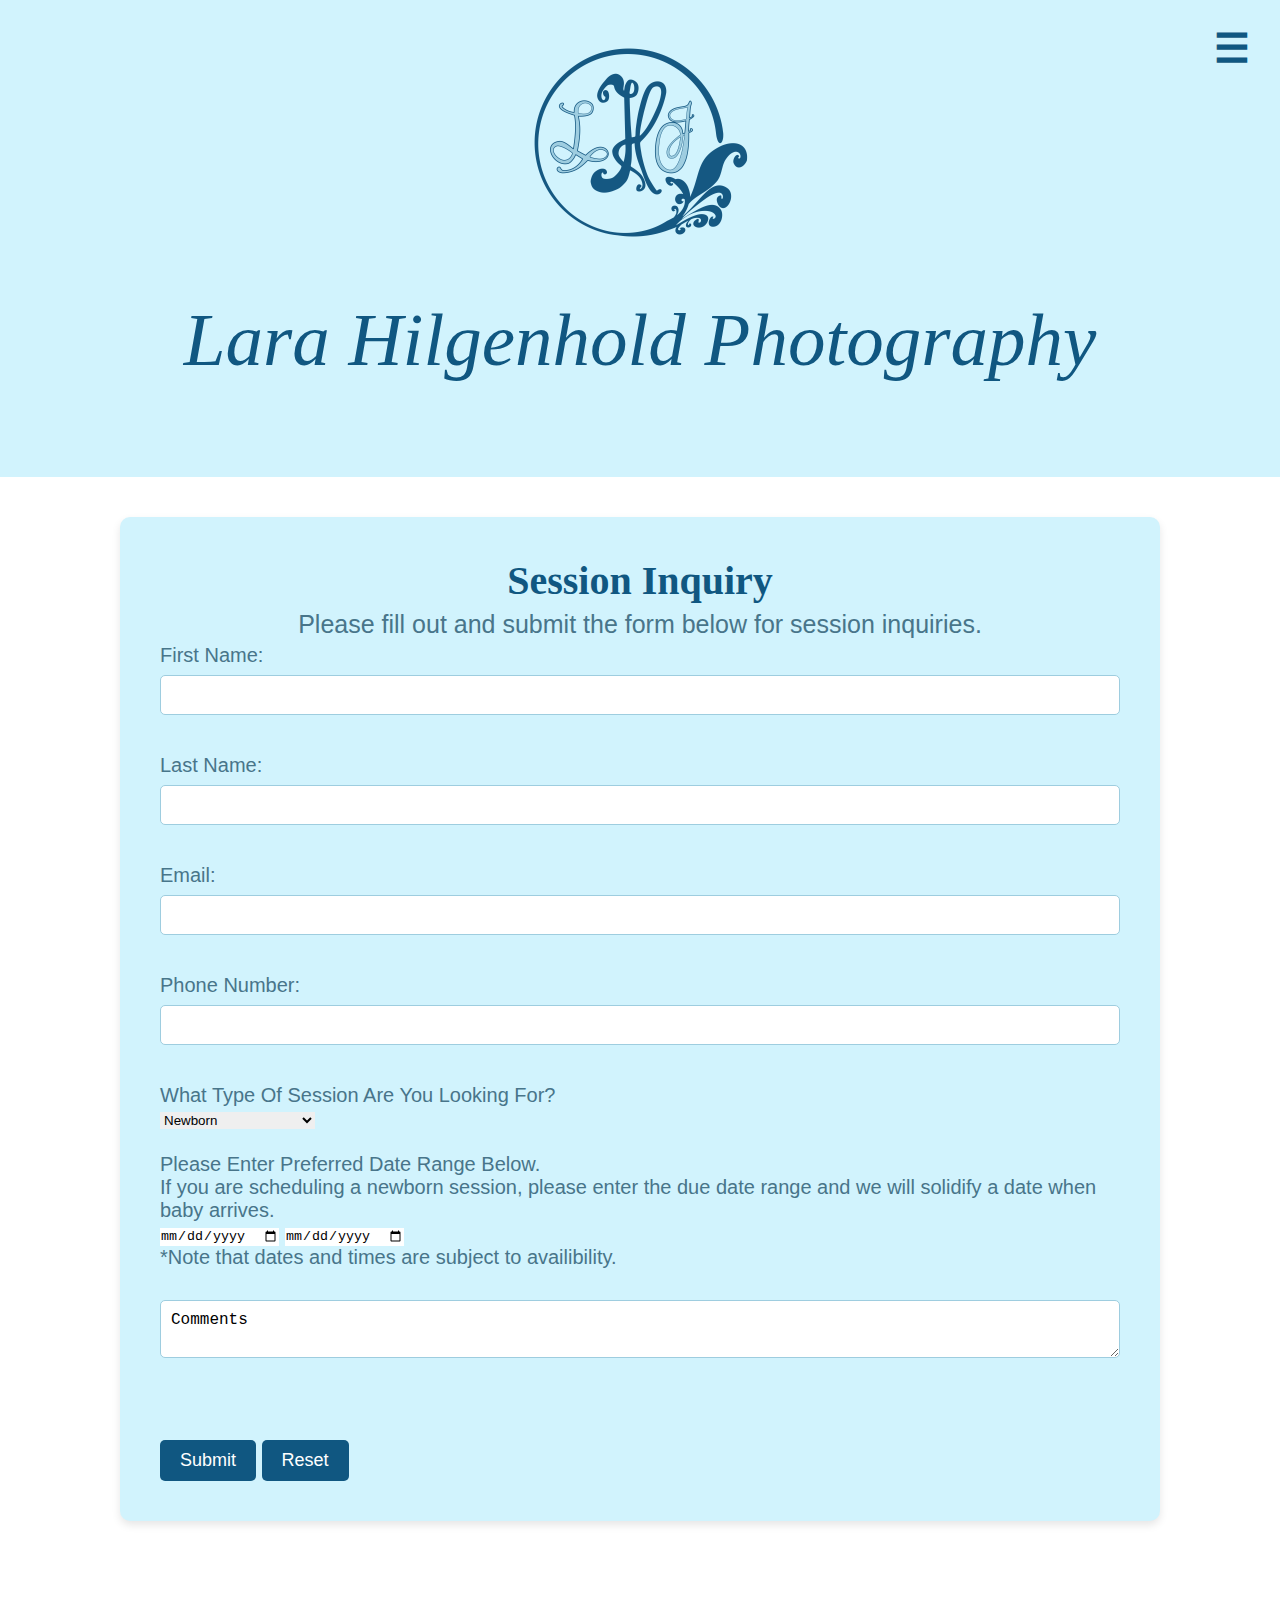
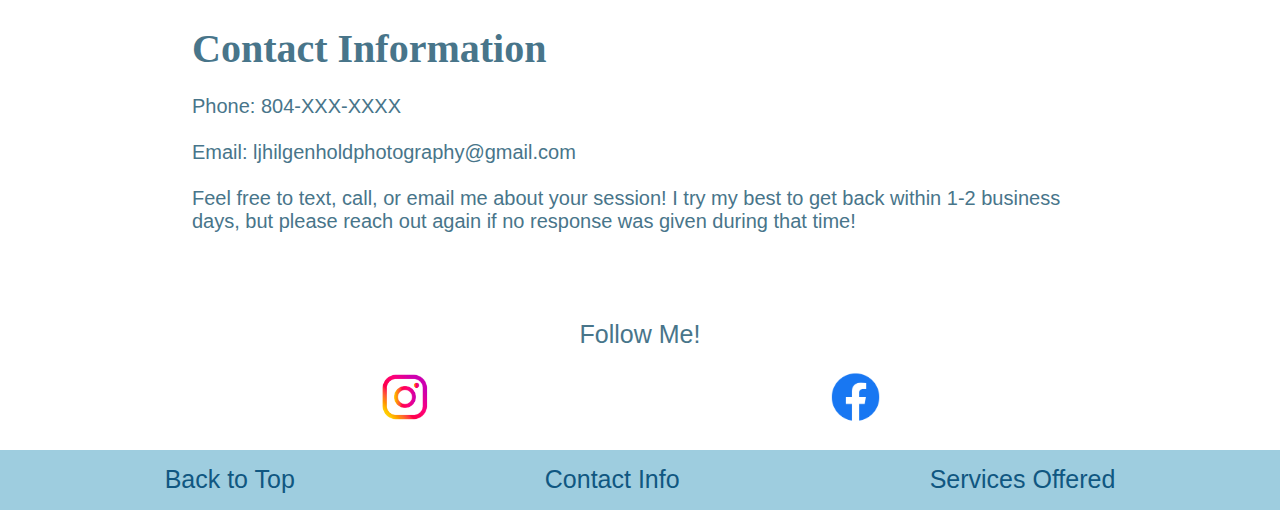
==== contactinfo.html @ d05faa5b "Commit files and structure ORIGINAL" ====
<!DOCTYPE html>
<html lang="en">
<head>
    <meta charset="utf-8">
    <meta name="keywords" content="Lara Hilgenhold Photography">
    <meta name="description" content="Webpage for Lara Hilgenhold Photography">
    <link rel="stylesheet" href="css/ljhphotostylesnew.css">
    <script src="scripts/ljhphotojs.js" defer></script>
    <title>Lara Hilgenhold Photography</title>
</head>
<body>
    <header>
        <img height="300" src="images/LJHMonogramLogo.png" alt="Lara Hilgenhold Photography Monogram Logo">
        <h1> Lara Hilgenhold Photography </h1>
       <nav>
            <div id="navigationpanel" class="navpanel">
                <a href="javascript:void(0)" class="closebtn" onclick="closeNav()">&times;</a>
                <a href="index.html">Home</a>
                <a href="ljhphotoabout.html">About</a>
                <a href="ljhphotogallery.html">Gallery</a>
                <a href="contactinfo.html">Contact</a>
                <a href="faq.html">FAQ</a>
            </div>
       </nav> 
       <button class="openbtn" onclick="openNav()">&#9776;</button>

    </header>


<!--INQUIRY FORM-->

    <div class="session-container">
        <div class="form-container">
    <h2>Session Inquiry</h2>
    <div class="inquiry">
        <p>Please fill out and submit the form below for session inquiries.</p>
    </div>
    <form method="post" action="">
        <label for="first-name">First Name:</label>
        <input type="text" id="first-name" name="firstName" size="40" required />
        <br/><br/>
        <label for="last-name">Last Name:</label>
        <input type="text" id="last-name" name="lastName" size="40" required />
        <br/><br/>
        <label for="email">Email:</label>
        <input type="email" id="email" name="email" size="40" required />
        <br/><br/>
        <label for="phone">Phone Number:</label>
        <input type="tel" id="phone" name="phone" size="40" />
        <br/>
    <br/>
    <p>What Type Of Session Are You Looking For?</p>
    <select name="SessionType">
        <option> Newborn</option>
        <option> Family Portraits</option>
        <option>Couples/Engagements</option>
        <option>Other</option>
    </select>
    <br/>
    <br/>
    <p>Please Enter Preferred Date Range Below.</p>
    <p>If you are scheduling a newborn session, please enter the due date range and we will solidify a date when baby arrives.</p>
    <input type="date" name="StartDate" size="40"/>
    <input type="date" name="EndDate" size="40"/>
    <p> *Note that dates and times are subject to availibility.</p>
    <br/>
    
    <textarea>Comments</textarea>
    
    <br/>
    <br/>
    <br/>
    <input type="submit"/>      
    <input type="reset"/>  
    </form>
    </div>
    </div>

<!--CONTACT INFO-->

    <div class="contactinfo">
        <h4> Contact Information</h4>
        <br/>
        <p>Phone: 804-XXX-XXXX</p>
        <br/>
        <p>Email: ljhilgenholdphotography@gmail.com</p>
        <br/>
        <p>Feel free to text, call, or email me about your session! I try my best to get back within 1-2 business days, but please reach out again if no response was given during that time!</p>
        <br/>
    </div>


<!--SOCIAL LINKS-->

    <p id=followme>Follow Me!</p>
    <br/>
    <div class="socials">
        <a href="https://www.instagram.com/ljhilgenhold_photography/"><img height="50" src="images/instagramlogo.png" alt="instagram logo" /></a>
        <a href="https://www.facebook.com/ljhilgenholdphotography"><img height="50" src="images/Facebook-Logo.png" alt= "facebook logo" /></a>
    </div>
    <br/>
</section>

<!--FOOTER-->

<footer>
    <ul>
        <li><a href='#top'> Back to Top</a></li>
        <li><a href="contactinfo.html">Contact Info</a></li>
        <li><a href="ljhphotogallery.html">Services Offered</a></li>
    </ul>
</footer>
</body>
---- css/ljhphotostylesnew.css ----
/* CSS Document */
/* Style sheet for LJHPhotography-new index.html */

/*RESET*/
*{
    border: 0;
    margin: 0;
    padding: 0;
}

/*HEADER*/
header {
    background-color: #d1f3fd;
    justify-content: center;
    padding-bottom: 8%;
    text-align: center;
    width: 100%;
    
}

h1 {
    color: #105781;
    font-family: "Goudy Old Style", serif;
    font-size: 55px;
    font-style: italic;
    font-weight: 400;
    line-height: 70px;
    text-align: center;
   
    
}

/*NAVIGTION SIDE PANEL*/

.navpanel {
    background-color: #9ecddf;
    height:100%;
    overflow-x: hidden;
    padding-top: 2%;
    position: absolute;
    right: 15px;
    top: 15px;
    transition: 0.5s;
    width: 0;
    z-index: 1;
}

.navpanel a {
    color:#105781;
    display: block;
    font-size: 25px;
    font-weight: bold;
    padding: 65px 8px 8px 32px;
    text-decoration: none;
    transition: 0.3s;
}

.navpanel a:hover {
    color: #e7f8ff;
  }

.openbtn {
    background-color: #d1f3fd;
    border: none;
    color: #105781;
    cursor: pointer;
    font-size: 40px;
    font-weight: bold;
    padding: 10px 15px;
    position: absolute; 
    right: 15px; 
    top: 15px;
}

.openbtn:hover {
    background-color: #9ecddf;
  }

  /*SLIDESHOW*/

  #slideshow {
    box-sizing:border-box;
    border:5px solid #105781;
    margin: 5%;
  }

  .slideshow {
    
    margin:auto;
    max-width: 75%;
    position: relative;
    padding: 10%;
  }

  .slideimages {
    display: none;
  }

  .prev, .next {
    cursor: pointer;
    position:absolute;
    width: auto;
    margin-top: -30%;
    padding: 16px;
    color: #105781;
    font-weight: bold;
    font-size: 18px;
    transition: 0.6s ease;
    user-select: none;
  }

  .prev {
    left: 0;
  }

  .next {
    right: 0;
  }

  .dot {
    cursor: pointer;
    height: 15px;
    width: 15px;
    margin: 0 2px;
    background-color: #105781;
    border-radius: 50%;
    display: inline-block;
    transition: background-color 0.6s ease;
  }

  .active, .dot:hover {
    background-color: #9ecddf;
  }

  .fade {
    animation-name: fade;
    animation-duration: 1.5s;
  }

  @keyframes fade {
    from {opacity: .4}
    to {opacity: 1}
  }

/*MISSION STATEMENT*/

h2 {
    color: #105781;
    font-family: "Goudy Old Style", serif;
    font-size: 40px;
    font-weight: 700;
    text-align: center;
}

body {
    color: #48758a;
    font-family: "Lato", sans-serif;
    font-size: 20px;
    font-weight: 300;
    margin: 0;
    padding: 0;
}


.missionstatement {
    background-color: #d1f3fd;
    border-radius: 30px;
    padding: 10%;
    margin:5%;
    text-align: center;
}

/*SERVICES BUTTON*/

h3 {
  color: #105781;
  background-color: #9ecddf;
  border-radius: 10px;
  font-family: "Goudy Old Style", serif;
  font-size: 35px;
  font-weight: 700;
  padding: 5%;
  text-align: center;
}

h3 a {
  color: #105781;
  text-decoration: none;
}

h3 a:hover {
  color: #e7f8ff;
}

/*TESTIMONIALS*/

.testimonials {
    background-color: #d1f3fd;
    border-radius: 30px;
    padding: 10%;
    margin:5%;
    text-align: center;
}

/*ABOUT*/
#about {
background-color: #d1f3fd;
border-radius: 30px;
justify-content: center;
padding: 10%;
margin:5%;
text-align: center;
}

.aboutimg {
  justify-content: center;
}

/*GALLERY&SERVICES*/

#servicesheader {
  line-height: 70px;
}

.services {
    background-color: #d1f3fd;
    border-radius: 30px;
    padding: 10%;
    margin:5%;
    text-align: center;
    }

.services h2 a {
  color: #105781;
  text-decoration: none;
}

.services h2 a:hover {
  color: #9ecddf;
}

/*GALLERY*/
.gallery-container {
  display: grid;
  grid-template-columns: repeat(1, 1fr); /* one image per row */
  gap: 30px;
  margin: 5%; 
  padding: 5%; 
  max-width: 80%; 
}

/* Individual gallery items */
.gallery {
  align-items: center;
  background-color: #d1f3fd;
  border-radius: 10px;
  display: flex;
  justify-content: center;
  padding: 2%;
}

.gallery img {
  border-radius: 5px;
  height: auto;
  max-width: 80%;
  padding: 10%;
  width: 100%;
}

.gallery:hover {
  background-color: #b0e4f5;
  box-shadow: 0 4px 8px rgba(0, 0, 0, 0.2);
}


/*CONTACT PAGE*/

.session-container {
  align-items: center;
  display: flex;
  flex-direction: column;
  gap: 40px;
  padding: 40px;
}

.form-container {
  background-color: #d1f3fd;
  border-radius: 10px;
  box-shadow: 0px 4px 8px rgba(0, 0, 0, 0.1);
  display: flex;
  flex-direction: column;
  max-width: 80%;
  padding: 40px;
  width: 100%;
}

.form-container input[type="text"],
.form-container input[type="email"],
.form-container input[type="tel"],
.form-container textarea {
  border: 1px solid #9ecddf;
  border-radius: 5px;
  box-sizing: border-box;
  font-size: 16px;
  margin-bottom: 16px;
  margin-top: 8px;
  padding: 10px;
  width: 100%;
}

.form-container input[type="submit"] {
  align-self: center;
  background-color: #105781;
  border: none;
  border-radius: 5px;
  color: white;
  cursor: pointer;
  font-size: 18px;
  margin-top: 15px;
  padding: 10px 20px;
}


.form-container input[type="submit"]:hover {
  background-color: #0a3e54;
}

.form-container input[type="reset"] {
  align-self: center;
  background-color: #105781;
  border: none;
  border-radius: 5px;
  color: white;
  cursor: pointer;
  font-size: 18px;
  margin-top: 15px;
  padding: 10px 20px;
}


.form-container input[type="reset"]:hover {
  background-color: #0a3e54;
}

.inquiry {
  color: #48758a;
  font-family: "Lato", sans-serif;
  font-size: 25px;
  font-weight: 300;
  line-height: 1.6;
  text-align: center;
}

.contactinfo {
  margin: 5%;
  margin-left: 15%;
  margin-right: 15%
}

h4 {
  font-family: "Goudy Old Style", serif;
  font-size: 40px;
}

#faqnavheader {
  font-family: "Goudy Old Style", serif;
  font-size: 35px;
  font-weight: bold;
}

.faqnav {
  text-align: center;
  padding: 5%;
}

.faqnav ul {
  list-style-type: none;
  font-size: 25px;
  line-height: 40px;
}

.faqnav ul a {
  color:#0a3e54;
  text-decoration: none;
}

.faqheader {
  background-color: #9ecddf;
  border-radius: 30px;
  padding: 10%;
  margin:5%;
  text-align: center;
}

.faq {
  background-color: #d1f3fd;
  border-radius: 30px;
  padding: 10%;
  margin:5%;
  text-align: center;
  }

h5 {
  font-family: "Goudy Old Style", serif;
  font-size: 30px;
}


/*SOCIAL LINKS*/

#followme {
    font-size: 25px;
    text-align: center;
    
}

.socials {
    display: flex;
    justify-content: space-evenly;
}

/*FOOTER*/

footer {
    align-items: center;
    background-color: #9ecddf;
    display: flex;
    font-size: 20px;
    height: 60px;
    justify-content: center;
    text-align: center;
}

footer ul {
    display: flex;
    font-size: 17px;
    gap: 50px;
    list-style-type: none;
    text-align: center;
}

footer ul li a {
    color: #105781;
    text-decoration: none;
}

footer ul li a:hover {
    color: #e7f8ff;
}

/*MEDIA QUERIES*/

/*TABLET VIEW*/
@media screen and (min-width: 800px) {

    h1 {
      color: #105781;
      font-family: "Goudy Old Style", serif;
      font-size: 75px;
      font-style: italic;
      font-weight: 400;
      line-height: 70px;
      text-align: center;  
  }

    .navpanel {
      background-color: #9ecddf;
      height:55%;
      overflow-x: hidden;
      padding-top: 2%;
      position: absolute;
      right: 15px;
      top: 15px;
      transition: 0.5s;
      width: 0;
      z-index: 1;
  }

    .navpanel a {
      color:#105781;
      display: block;
      font-size: 25px;
      font-weight: bold;
      padding: 20px 8px 8px 32px;
      text-decoration: none;
      transition: 0.3s;
  }
/*GALLERY*/
  .gallery-container {
    display: grid;
    grid-template-columns: repeat(2, 1fr); /* two images per row */
    gap: 30px;
    margin: 5%; 
    padding: 5%; 
    max-width: 80%; 
  }

}

/*DESKTOP VIEW*/
@media screen and (min-width: 1000px) {

/*SLIDESHOW*/
    #slideshow {
      box-sizing:border-box;
      border:5px solid #105781;
      margin-left: 13%;
      margin-right: 13%;
    }

    .slideshow {
      
      margin:auto;
      max-width: 55%;
      position: relative;
      padding: 5%;
    }

    .slideimages {
      display: none;
    }

    .prev, .next {
      cursor: pointer;
      position:absolute;
      width: auto;
      margin-top: -30%;
      padding: 16px;
      color: #105781;
      font-weight: bold;
      font-size: 25px;
      transition: 0.6s ease;
      user-select: none;
    }

    .prev {
      left: 0;
    }

    .next {
      right: 0;
    }

    .dot {
      cursor: pointer;
      height: 15px;
      width: 15px;
      margin: 0 2px;
      background-color: #105781;
      border-radius: 50%;
      display: inline-block;
      transition: background-color 0.6s ease;
    }

    .active, .dot:hover {
      background-color: #9ecddf;
    }

    .fade {
      animation-name: fade;
      animation-duration: 1.5s;
    }

    @keyframes fade {
      from {opacity: .4}
      to {opacity: 1}
    }

/*SECTIONS*/
    section {
      margin-left: 10%;
      margin-right: 10%;
    } 
    
    #about{
      margin-left: 20%;
      margin-right: 20%;
    }

    #about p {
      font-size: 25px;
      line-height: 35px;
    }

    .aboutimg {
      min-width: 100%;
    }

/*SERVICES & GALLERY NAV*/


.services {
  background-color: #d1f3fd;
  border-radius: 30px;
  padding: 10%;
  margin:15%;
  margin-bottom: 5%;
  margin-top: 5%;
  text-align: center;
  }

/*GALLERY*/
.gallery-container {
  display: grid;
  grid-template-columns: repeat(3, 1fr); /* three images per row */
  gap: 30px;
  margin: 5%; 
  padding: 5%; 
  max-width: 80%; 
}

/*FAQ*/

h5 {
  font-family: "Goudy Old Style", serif;
  font-size: 50px;
}

.faqheader {
  background-color: #9ecddf;
  border-radius: 30px;
  padding: 10%;
  margin:15%;
  margin-bottom: 5%;
  margin-top: 5%;
  text-align: center;
}

.faq {
  background-color: #d1f3fd;
  border-radius: 30px;
  padding: 10%;
  margin: 15%;
  margin-bottom: 5%;
  margin-top: 5%;
  text-align: center;
  }

/*FOOTER*/
footer {
  align-items: center;
  background-color: #9ecddf;
  display: flex;
  font-size: 20px;
  height: 60px;
  justify-content: center;
  text-align: center;
}

footer ul {
  display: flex;
  font-size: 25px;
  gap: 250px;
  list-style-type: none;
  text-align: center;
}

}
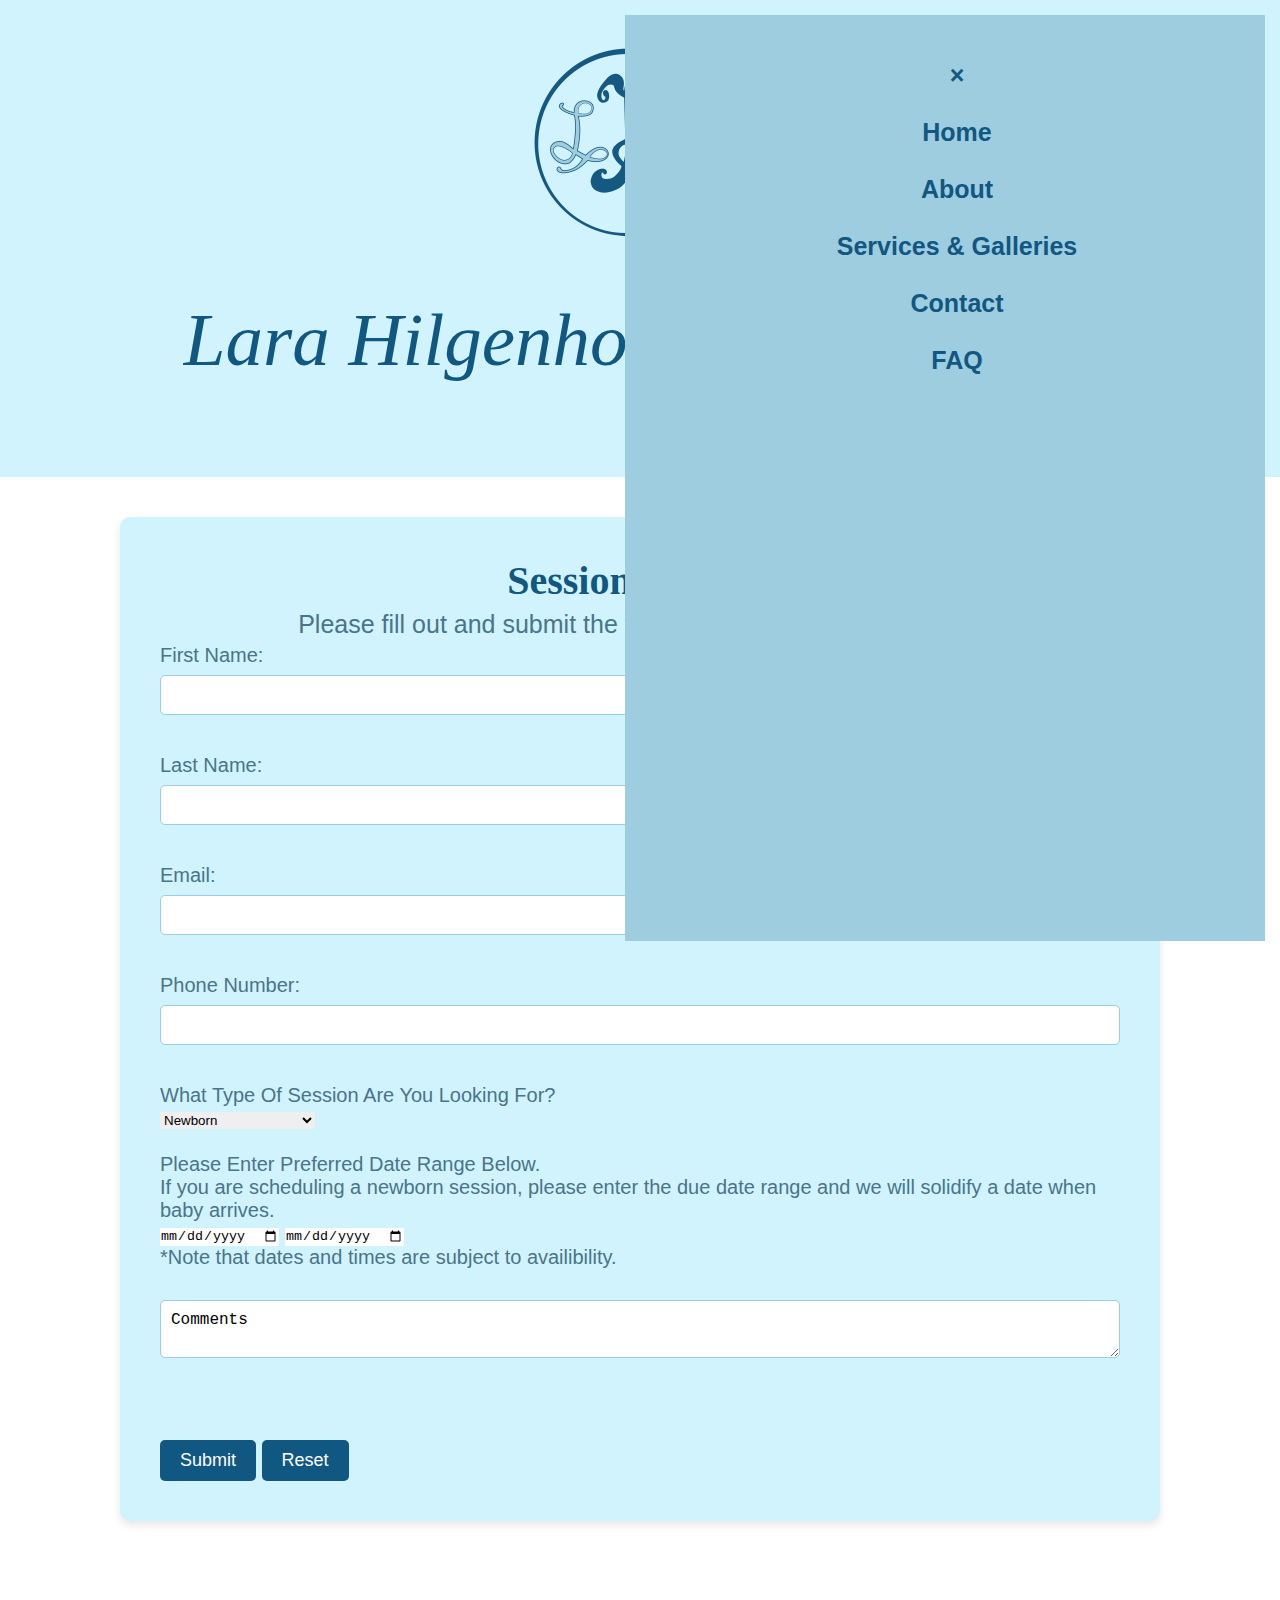
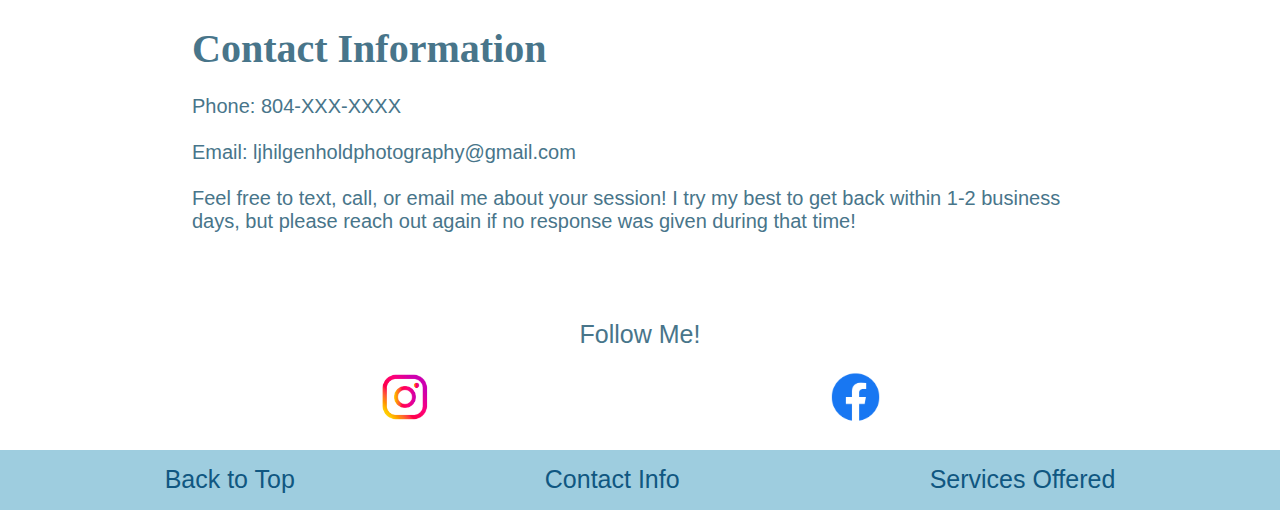
==== commit 0127077f: "more responsiveness and gallery title change" ====
--- a/contactinfo.html
+++ b/contactinfo.html
@@ -17,7 +17,7 @@
                 <a href="javascript:void(0)" class="closebtn" onclick="closeNav()">&times;</a>
                 <a href="index.html">Home</a>
                 <a href="ljhphotoabout.html">About</a>
-                <a href="ljhphotogallery.html">Gallery</a>
+                <a href="ljhphotogallery.html">Services & Galleries</a>
                 <a href="contactinfo.html">Contact</a>
                 <a href="faq.html">FAQ</a>
             </div>
--- a/css/ljhphotostylesnew.css
+++ b/css/ljhphotostylesnew.css
@@ -450,6 +450,75 @@
 
 /*MEDIA QUERIES*/
 
+
+/*MOBILE VIEW*/
+
+@media screen and (min-width: 300px) {
+
+  h1 {
+    color: #105781;
+    font-family: "Goudy Old Style", serif;
+    font-size: 75px;
+    font-style: italic;
+    font-weight: 400;
+    line-height: 70px;
+    text-align: center;  
+}
+
+  .navpanel {
+    background-color: #9ecddf;
+    height:100%;
+    overflow-x: hidden;
+    padding-top: 2%;
+    position: absolute;
+    right: 15px;
+    top: 15px;
+    transition: 0.5s;
+    width: 100%;
+    z-index: 1;
+}
+
+  .navpanel a {
+    color:#105781;
+    display: block;
+    font-size: 25px;
+    font-weight: bold;
+    padding: 20px 8px 8px 32px;
+    text-decoration: none;
+    transition: 0.3s;
+  }
+
+  footer {
+    align-items: center;
+    background-color: #9ecddf;
+    display: flex;
+    font-size: 40px;
+    height: 80px;
+    justify-content: center;
+    text-align: center;
+}
+
+footer ul {
+    display: flex;
+    font-size: 17px;
+    gap: 50px;
+    list-style-type: none;
+    text-align: center;
+}
+
+/*GALLERY*/
+.gallery-container {
+  display: grid;
+  grid-template-columns: repeat(2, 1fr); /* two images per row */
+  gap: 30px;
+  margin: 5%; 
+  padding: 5%; 
+  max-width: 80%; 
+}
+
+}
+
+
 /*TABLET VIEW*/
 @media screen and (min-width: 800px) {
 
@@ -465,14 +534,14 @@
 
     .navpanel {
       background-color: #9ecddf;
-      height:55%;
+      height:100%;
       overflow-x: hidden;
       padding-top: 2%;
       position: absolute;
       right: 15px;
       top: 15px;
       transition: 0.5s;
-      width: 0;
+      width: 50%;
       z-index: 1;
   }
 
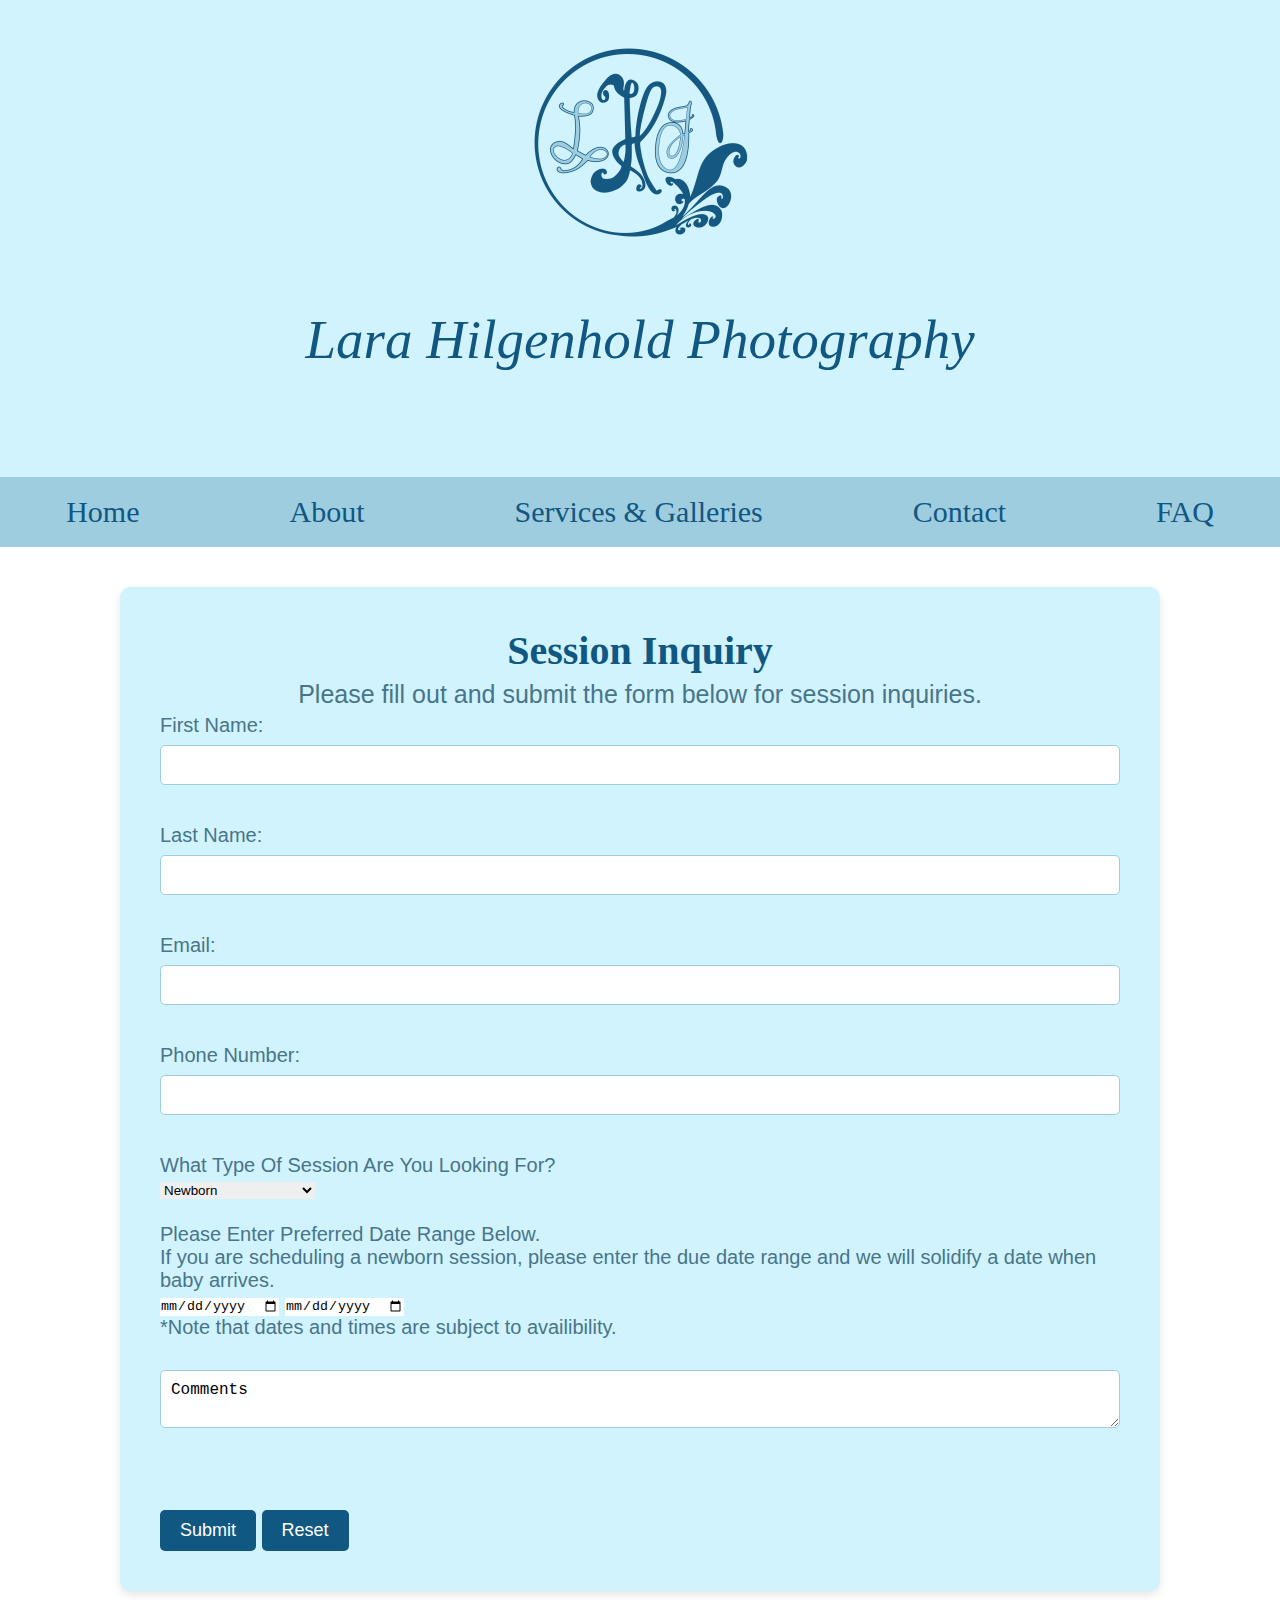
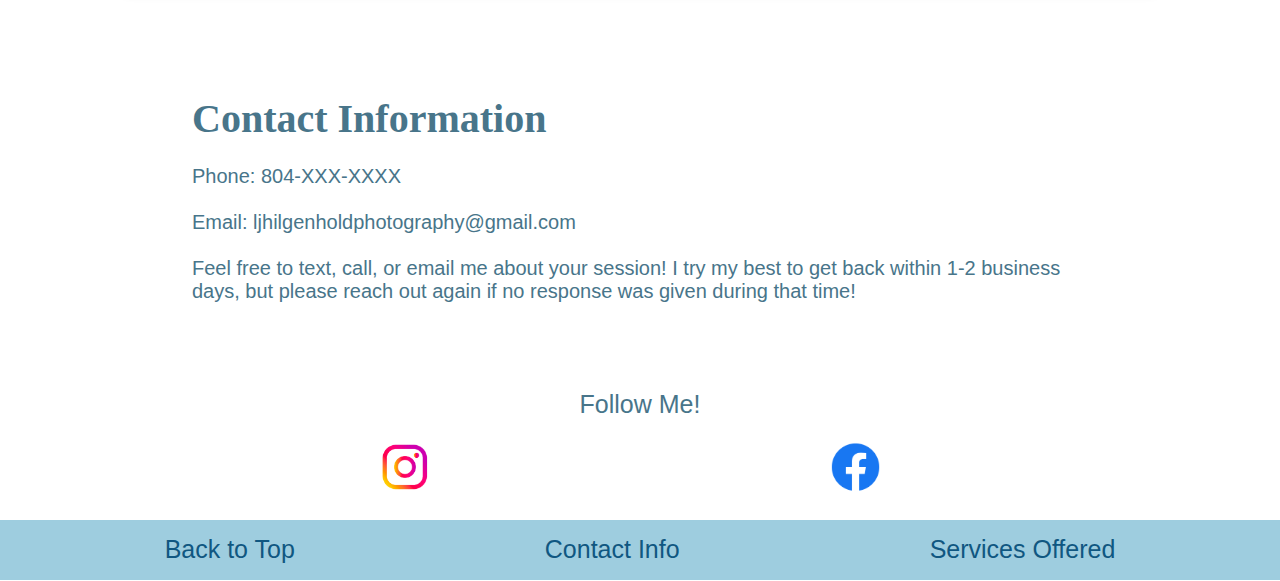
==== commit a4c0a12c: "add dtnavbar to other pages" ====
--- a/contactinfo.html
+++ b/contactinfo.html
@@ -25,7 +25,18 @@
        <button class="openbtn" onclick="openNav()">&#9776;</button>
 
     </header>
-
+    
+    <div id="desktopnav" class="dtnav">
+        <nav>
+            <ul>
+               <li><a href="index.html">Home</a></li>
+                <li><a href="ljhphotoabout.html">About</a></li>
+                <li><a href="ljhphotogallery.html">Services & Galleries</a></li>
+                <li><a href="contactinfo.html">Contact</a></li>
+                <li><a href="faq.html">FAQ</a></li>
+            </ul>
+        </nav>
+    </div>
 
 <!--INQUIRY FORM-->
 
--- a/css/ljhphotostylesnew.css
+++ b/css/ljhphotostylesnew.css
@@ -30,7 +30,7 @@
     
 }
 
-/*NAVIGTION SIDE PANEL*/
+/*NAVIGTION SIDE PANEL FOR MOBILE*/
 
 .navpanel {
     background-color: #9ecddf;
@@ -75,6 +75,40 @@
 .openbtn:hover {
     background-color: #9ecddf;
   }
+
+  /*NAV BAR FOR DESKTOP*/
+  .dtnav {
+      width: 100%;
+      height: 50px;
+      background-color: #9ecddf;
+      padding: 5px 0 15px;
+      display: flex;
+      justify-content: center;
+  }
+  
+  nav ul {
+      list-style-type: none;
+      display: flex;
+      gap: 150px;
+      padding: 0;
+      margin: 0;
+      line-height: 60px;
+  }
+  
+  nav ul li {
+      font-size: 30px;
+      font-family: "Goudy Old Style", serif;
+  }
+  
+  nav ul li a {
+      color: #105781;
+      text-decoration: none;
+  }
+  
+  nav ul li a:hover {
+      color: #e7f8ff;
+  }
+  
 
   /*SLIDESHOW*/
 
@@ -451,9 +485,9 @@
 /*MEDIA QUERIES*/
 
 
-/*MOBILE VIEW*/
-
-@media screen and (min-width: 300px) {
+/* MOBILE VIEW*/
+
+@media screen and (max-width: 799px)  {
 
   h1 {
     color: #105781;
@@ -474,19 +508,53 @@
     right: 15px;
     top: 15px;
     transition: 0.5s;
-    width: 100%;
+    width: 0;
     z-index: 1;
 }
 
   .navpanel a {
     color:#105781;
     display: block;
-    font-size: 25px;
+    font-size: 75px;
     font-weight: bold;
     padding: 20px 8px 8px 32px;
     text-decoration: none;
     transition: 0.3s;
   }
+
+  .openbtn {
+    background-color: #d1f3fd;
+    border: none;
+    color: #105781;
+    cursor: pointer;
+    font-size: 80px;
+    font-weight: bold;
+    padding: 10px 15px;
+    position: absolute; 
+    right: 15px; 
+    top: 15px;
+}
+
+.dtnav {
+  display: none;
+}
+
+nav ul {
+display: none
+}
+
+nav ul li {
+  display: none;
+}
+
+nav ul li a {
+  display: none;
+}
+
+nav ul li a:hover {
+  display: none;
+}
+
 
   footer {
     align-items: center;
@@ -520,7 +588,7 @@
 
 
 /*TABLET VIEW*/
-@media screen and (min-width: 800px) {
+@media screen and (max-width: 1160px) {
 
     h1 {
       color: #105781;
@@ -541,7 +609,7 @@
       right: 15px;
       top: 15px;
       transition: 0.5s;
-      width: 50%;
+      width: 0;
       z-index: 1;
   }
 
@@ -554,6 +622,28 @@
       text-decoration: none;
       transition: 0.3s;
   }
+
+  .dtnav {
+    display: none;
+  }
+  
+  nav ul {
+  display: none
+  }
+  
+  nav ul li {
+    display: none;
+  }
+  
+  nav ul li a {
+    display: none;
+  }
+  
+  nav ul li a:hover {
+    display: none;
+  }
+  
+
 /*GALLERY*/
   .gallery-container {
     display: grid;
@@ -567,7 +657,27 @@
 }
 
 /*DESKTOP VIEW*/
-@media screen and (min-width: 1000px) {
+@media screen and (min-width: 1161px) {
+
+  .navpanel {
+   display: none;
+}
+
+.navpanel a {
+   display: none;
+}
+
+.navpanel a:hover {
+    display: none;
+  }
+
+.openbtn {
+   display: none
+}
+
+.openbtn:hover {
+    display: none;
+  }
 
 /*SLIDESHOW*/
     #slideshow {
